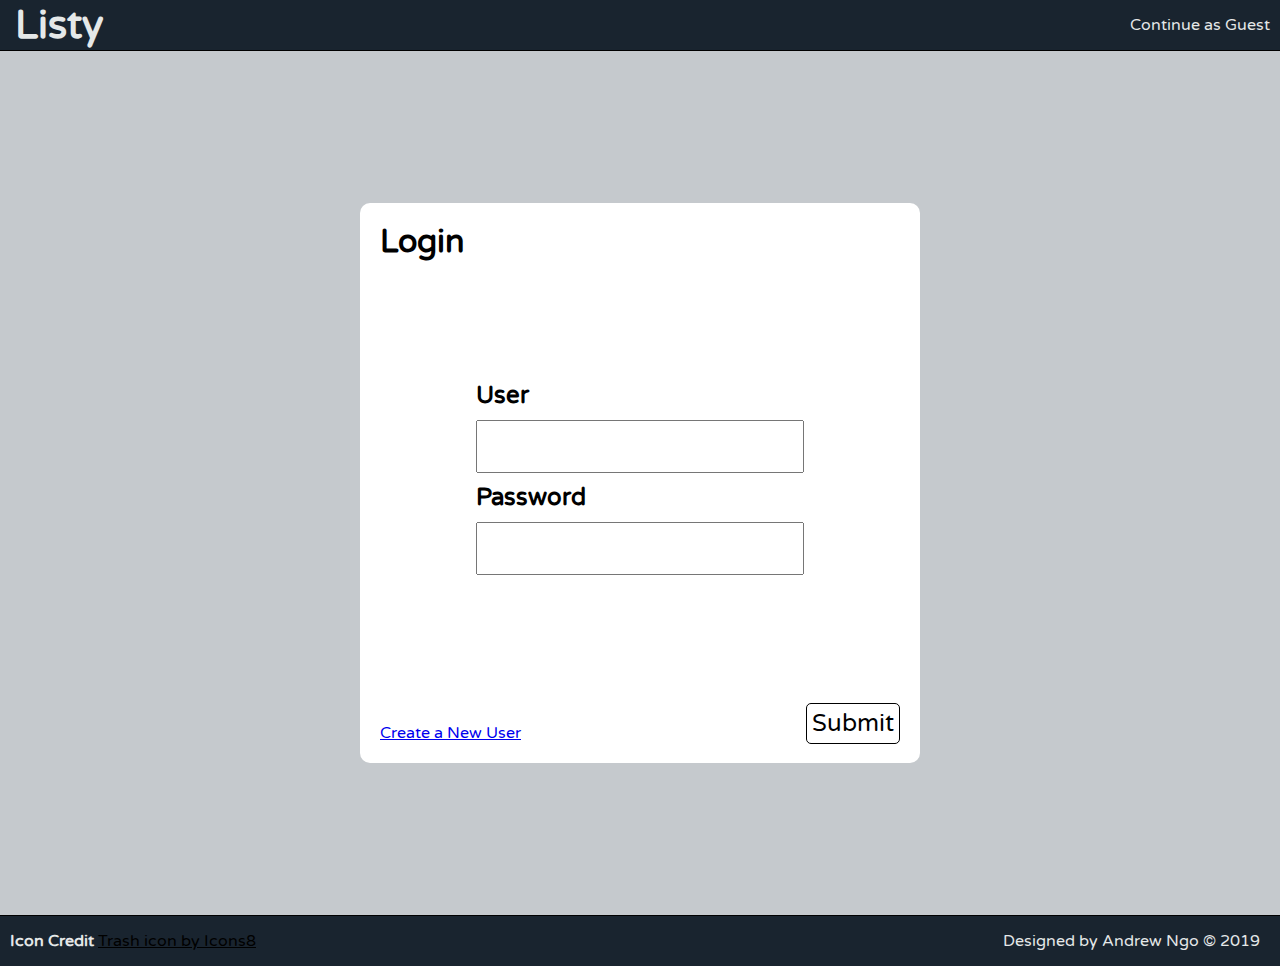
==== login.html @ 223b1b35 "Slight visual change" ====
<!DOCTYPE html>
<html lang="en">
<head>
    <meta charset="UTF-8">
    <meta name="viewport" content="width=device-width, initial-scale=1.0">
    <meta http-equiv="X-UA-Compatible" content="ie=edge">
    <title>Login - Listy</title>
    <link rel="stylesheet" href="style.css">
    <link href="https://fonts.googleapis.com/css?family=Varela+Round&display=swap" rel="stylesheet">
    <link href="https://fonts.googleapis.com/css?family=Montserrat&display=swap" rel="stylesheet">
</head>
<body>
    <div class="navbar">
        <div class="logo">
            <h1 id="titleLogo">Listy</h1>
        </div>
        <div class="sideButton">
            <div class="sideLink">
                <a href="index.html">Continue as Guest</a>
            </div>
        </div>
    </div>
    <div class="container">
        <div class="loginBox">
                <h2 id="loginHeading">Login</h2>
            <div class="loginContent">
                <h3>User</h3><input type="text">
                <h3>Password</h3><input type="text">
            </div>
            <div class="loginFooter">
                <a href="#">Create a New User</a>
                <input id="submitButton" type="submit">
            </div>
        </div>
    </div>
    <footer>
        <div class="coder">
            <p>Designed by Andrew Ngo &copy; 2019 &emsp;</p>
        </div>
        <div class="credit">
            <h4>Icon Credit</h4>
            <a href="https://icons8.com/icon/13086/trash">Trash icon by Icons8</a>
        </div>
    </footer>
    <script src="login.js"></script>
</body>
</html>
---- style.css ----
*{
    margin: 0;
    padding: 0;
    font-family: 'Varela Round', sans-serif;
}
/* Navigation Bar */
.navbar{
    margin: 0;
    height: 50px;
    border-bottom: 1px solid black;
    background-color: #19242F;
}
.navbar .logo{
    margin-left: 15px;
    height: 50px;
    float: left;
}
.navbar .logo h1{
    margin: 0;
    line-height: 50px;
    font-size: 40px;
    color: #E5E8E8;
    cursor: pointer;
}
.navbar .sideButton{
    margin-right: 5px;
    float: right;
}
.navbar .sideButton .sideLink{
    float: left;
    line-height: 50px;
    margin-right: 5px;
}
.navbar .sideButton .sideLink a{
    color: #E5E8E8;
    text-decoration: none;
}
.navbar .sideButton .sideLink a:hover{
    text-decoration: underline;
}
.navbar .sideButton .trash{
    float: right;
    box-sizing: border-box;
    height: 50px;
    width: 50px;
    margin-right: 5px;
}
.navbar .sideButton .trash button{
    height: 100%;
    width: 100%;
    background-image: url("https://img.icons8.com/color/48/000000/trash.png");
    background-size: 100% 100%;
    background-color: transparent;
    border: none;
    cursor: pointer;
}
.navbar .sideButton .trash button:hover{
    animation-name: shake;
    animation-duration: 0.5s;
    animation-iteration-count: infinite;
}
.navbar .sideButton .trash button:focus{
    outline: 0;
}
@keyframes shake{
    0% {transform: rotate(20deg);}
    50% {transform: rotate(-20deg);}
    100% {transform: rotate(20deg);}
}
/* End Navigation Bar */
/* Container */
.container{
    height: 54em;
    position: relative;
    background-color: #C5C9CD;
}
.container .listObject{
    border: 0.4px solid black;
    position: absolute;
    top: 25%;
    left: 50%;
    right: -50%;
    transform: translate(-50%, -25%);
    max-width: 750px;
    background-color: #E6ECF2;
    border-radius: 10px;
}
.container .listObject .listTitle{
    border-bottom: 0.95px solid black;
    border-left: 0.5px solid black;
    border-right: 0.3px solid black;
    border-top: 0.8px solid black;
    height: 75px;
    position: relative;
    background-color: #ABBCCF;
    border-radius: 10px 10px 0 0;
}
.container .listObject .listTitle .date{
    float: left;
    height: 35px;
    margin-left: 5px;
}
.container .listObject .listTitle .date h2{
    line-height: 75px;
    cursor: default;
    font-family: 'Montserrat', sans-serif;
}
.container .listObject .listTitle .listButton{
    position: absolute;
    float: right;
    height: 40px;
    width: 40px;
    top: 50%;
    right: 10px;
    transform: translateY(-50%);
}
.container .listObject .listTitle .listButton button{
    background: #F2F3F4;
    height: 100%;
    width: 100%;
    border-radius: 50%;
    border: 0.8px black solid;
    font-size: 32px;
    color: #82E0AA;
    cursor: pointer;
}
.container .listObject .listTitle .listButton button:focus{
    outline: 0;
}
.container .listObject .listContent{
    height: 600px;
    width: 100%;
    overflow-y: scroll;
    overflow-x: hidden;
    -ms-overflow-style: none;
    scrollbar-width: none;
}
.container .listObject .listContent::-webkit-scrollbar{
    display: none;
}
.container .listObject .listContent .listItem{
    border-bottom: 0.8px black solid;
    border-left: 0.8px black solid;
}
.container .listObject .listContent .listItemContent{
    margin: auto;
    height: 60px;
}
.container .listObject .listContent .listItemContent input{
    width: 92%;
    height: 100%;
    box-sizing: border-box;
    padding: 15px;
    font-size: 24px;
    border: none;
    float: left;
    box-sizing: border-box;
    font-family: 'Montserrat', sans-serif;
}
.container .listObject .listContent .listItemContent button{
    width: 5%;
    height: 100%;
    background-color: transparent;
    box-sizing: border-box;
}
.close {
    float: right;
    width: 8%;
    height: 100%;
    box-sizing: border-box;
    text-align: center;
    line-height: 60px;
    background-color: #fff;
    cursor: pointer;
  }
  .close:hover {
    background-color: #f44336;
    color: white;
  }
  @keyframes slide{
      10% {transform: translateX(10%);}
      20% {transform: translateX(20%);}
      30% {transform: translateX(30%);}
      40% {transform: translateX(40%);}
      50% {transform: translateX(50%);}
      60% {transform: translateX(60%);}
      70% {transform: translateX(70%);}
      80% {transform: translateX(80%);}
      90% {transform: translateX(90%);}
      100% {transform: translateX(100%);}
  }
/* End Container */
/* Footer */
footer{
    min-height: 50px;
    border-top: 1px solid black;
    color: #E5E8E8;
    background-color: #19242F;
}
footer .coder{
    float: right;
    height: 100%;
    line-height: 50px;
    cursor: default;
}
footer .credit{
    float: left;
    max-width: 250px;
    height: 100%;
    line-height: 50px;
    text-align: center;
    margin-left: 10px;
}
footer .credit h4{
    display: inline;
    cursor: default;
}
footer .credit a{
    color: black;
    word-break: break-all;
}

/* End Footer */
/*Login Box*/
.loginBox{
    position: absolute;
    height: 35em;
    width: 35em;
    background-color: white;
    border-radius: 10px;
    top: 50%;
    left: 50%;
    transform: translate(-50%, -50%);
}
.loginContent{
    position: absolute;
    top: 50%;
    left: 50%;
    transform: translate(-50%, -50%);
}
.loginContent h3{
    margin-bottom: 5px;
    font-size: 24px;
}
.loginContent input{
    font-size: 24px;
    padding: 10px;
    margin-top: 5px;
    margin-bottom: 10px;
}
#loginHeading{
    margin: 20px;
    font-size: 32px;
}
.loginFooter{
    position: absolute;
    bottom: 0;
    width: 100%;
    margin: 20px;
}
#submitButton{
    position: absolute;
    right: 0;
    transform: translate(-40px, -20px);
    font-size: 24px;
    padding: 5px;
    border-radius: 5px;
    border: .5px solid black;
    background-color: transparent;
}
#submitButton:hover{
    background-color: #333;
    color: white;
}
/*End Login Box*/
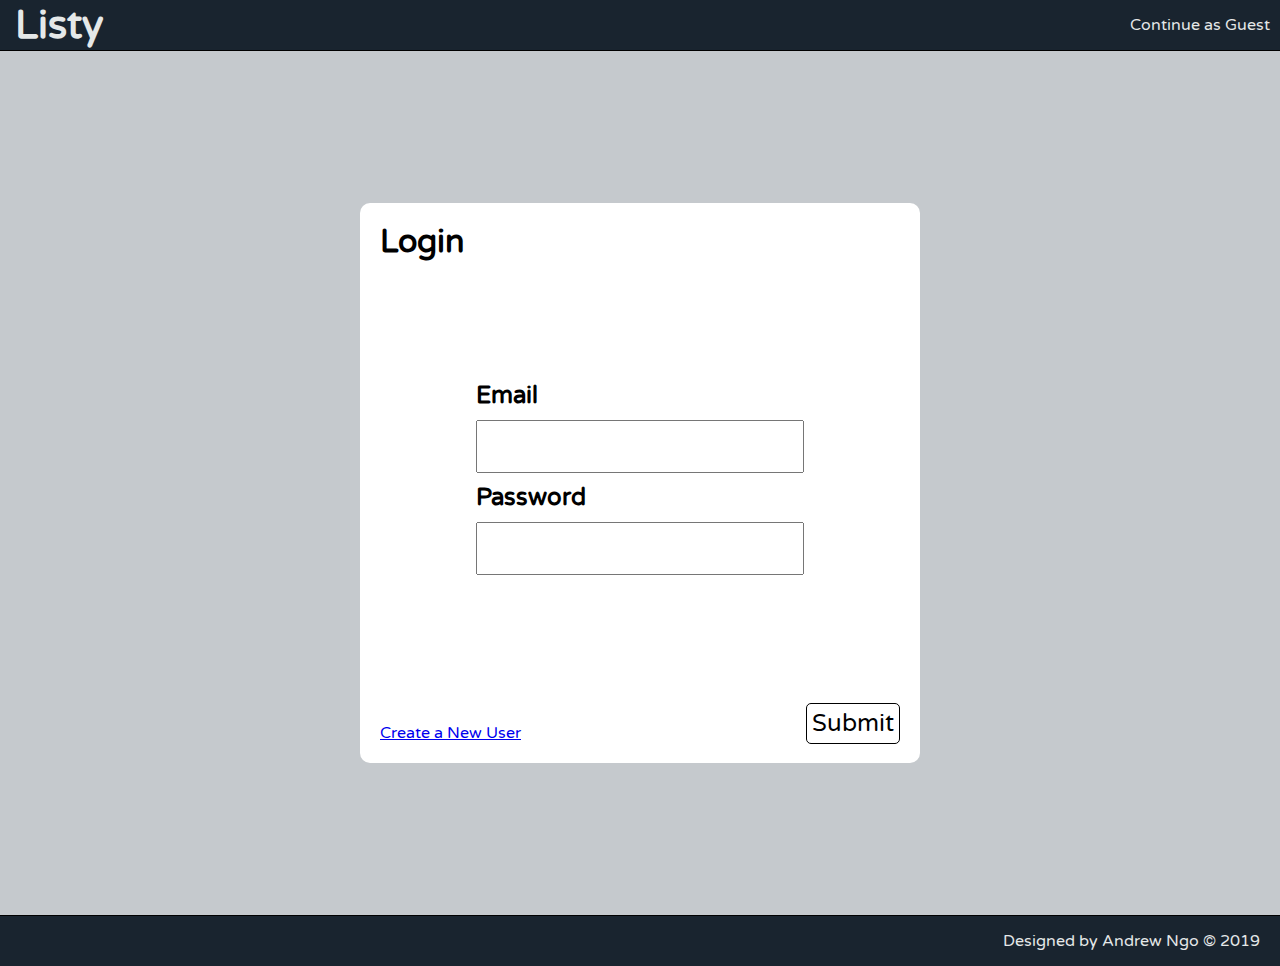
==== commit e4ed087d: "Setting up local git folder" ====
--- a/login.html
+++ b/login.html
@@ -1,47 +1,43 @@
-<!DOCTYPE html>
-<html lang="en">
-<head>
-    <meta charset="UTF-8">
-    <meta name="viewport" content="width=device-width, initial-scale=1.0">
-    <meta http-equiv="X-UA-Compatible" content="ie=edge">
-    <title>Login - Listy</title>
-    <link rel="stylesheet" href="style.css">
-    <link href="https://fonts.googleapis.com/css?family=Varela+Round&display=swap" rel="stylesheet">
-    <link href="https://fonts.googleapis.com/css?family=Montserrat&display=swap" rel="stylesheet">
-</head>
-<body>
-    <div class="navbar">
-        <div class="logo">
-            <h1 id="titleLogo">Listy</h1>
-        </div>
-        <div class="sideButton">
-            <div class="sideLink">
-                <a href="index.html">Continue as Guest</a>
-            </div>
-        </div>
-    </div>
-    <div class="container">
-        <div class="loginBox">
-                <h2 id="loginHeading">Login</h2>
-            <div class="loginContent">
-                <h3>User</h3><input type="text">
-                <h3>Password</h3><input type="text">
-            </div>
-            <div class="loginFooter">
-                <a href="#">Create a New User</a>
-                <input id="submitButton" type="submit">
-            </div>
-        </div>
-    </div>
-    <footer>
-        <div class="coder">
-            <p>Designed by Andrew Ngo &copy; 2019 &emsp;</p>
-        </div>
-        <div class="credit">
-            <h4>Icon Credit</h4>
-            <a href="https://icons8.com/icon/13086/trash">Trash icon by Icons8</a>
-        </div>
-    </footer>
-    <script src="login.js"></script>
-</body>
+<!DOCTYPE html>
+<html lang="en">
+<head>
+    <meta charset="UTF-8">
+    <meta name="viewport" content="width=device-width, initial-scale=1.0">
+    <meta http-equiv="X-UA-Compatible" content="ie=edge">
+    <title>Login - Listy</title>
+    <link rel="stylesheet" href="style.css">
+    <link href="https://fonts.googleapis.com/css?family=Varela+Round&display=swap" rel="stylesheet">
+    <link href="https://fonts.googleapis.com/css?family=Montserrat&display=swap" rel="stylesheet">
+</head>
+<body>
+    <div class="navbar">
+        <div class="logo">
+            <h1 id="titleLogo">Listy</h1>
+        </div>
+        <div class="sideButton">
+            <div class="sideLink">
+                <a href="index.html">Continue as Guest</a>
+            </div>
+        </div>
+    </div>
+    <div class="container">
+        <div class="loginBox">
+                <h2 id="loginHeading">Login</h2>
+            <div class="loginContent">
+                <h3 id="emailHeading">Email</h3><input id="emailInput" type="text">
+                <h3 id="passwordHeading">Password</h3><input id="passwordInput" type="text">
+            </div>
+            <div class="loginFooter">
+                <a href="register.html">Create a New User</a>
+                <input id="submitButton" type="submit">
+            </div>
+        </div>
+    </div>
+    <footer>
+        <div class="coder">
+            <p>Designed by Andrew Ngo &copy; 2019 &emsp;</p>
+        </div>
+    </footer>
+    <script src="login.js"></script>
+</body>
 </html>--- a/style.css
+++ b/style.css
@@ -1,275 +1,323 @@
-*{
-    margin: 0;
-    padding: 0;
-    font-family: 'Varela Round', sans-serif;
-}
-/* Navigation Bar */
-.navbar{
-    margin: 0;
-    height: 50px;
-    border-bottom: 1px solid black;
-    background-color: #19242F;
-}
-.navbar .logo{
-    margin-left: 15px;
-    height: 50px;
-    float: left;
-}
-.navbar .logo h1{
-    margin: 0;
-    line-height: 50px;
-    font-size: 40px;
-    color: #E5E8E8;
-    cursor: pointer;
-}
-.navbar .sideButton{
-    margin-right: 5px;
-    float: right;
-}
-.navbar .sideButton .sideLink{
-    float: left;
-    line-height: 50px;
-    margin-right: 5px;
-}
-.navbar .sideButton .sideLink a{
-    color: #E5E8E8;
-    text-decoration: none;
-}
-.navbar .sideButton .sideLink a:hover{
-    text-decoration: underline;
-}
-.navbar .sideButton .trash{
-    float: right;
-    box-sizing: border-box;
-    height: 50px;
-    width: 50px;
-    margin-right: 5px;
-}
-.navbar .sideButton .trash button{
-    height: 100%;
-    width: 100%;
-    background-image: url("https://img.icons8.com/color/48/000000/trash.png");
-    background-size: 100% 100%;
-    background-color: transparent;
-    border: none;
-    cursor: pointer;
-}
-.navbar .sideButton .trash button:hover{
-    animation-name: shake;
-    animation-duration: 0.5s;
-    animation-iteration-count: infinite;
-}
-.navbar .sideButton .trash button:focus{
-    outline: 0;
-}
-@keyframes shake{
-    0% {transform: rotate(20deg);}
-    50% {transform: rotate(-20deg);}
-    100% {transform: rotate(20deg);}
-}
-/* End Navigation Bar */
-/* Container */
-.container{
-    height: 54em;
-    position: relative;
-    background-color: #C5C9CD;
-}
-.container .listObject{
-    border: 0.4px solid black;
-    position: absolute;
-    top: 25%;
-    left: 50%;
-    right: -50%;
-    transform: translate(-50%, -25%);
-    max-width: 750px;
-    background-color: #E6ECF2;
-    border-radius: 10px;
-}
-.container .listObject .listTitle{
-    border-bottom: 0.95px solid black;
-    border-left: 0.5px solid black;
-    border-right: 0.3px solid black;
-    border-top: 0.8px solid black;
-    height: 75px;
-    position: relative;
-    background-color: #ABBCCF;
-    border-radius: 10px 10px 0 0;
-}
-.container .listObject .listTitle .date{
-    float: left;
-    height: 35px;
-    margin-left: 5px;
-}
-.container .listObject .listTitle .date h2{
-    line-height: 75px;
-    cursor: default;
-    font-family: 'Montserrat', sans-serif;
-}
-.container .listObject .listTitle .listButton{
-    position: absolute;
-    float: right;
-    height: 40px;
-    width: 40px;
-    top: 50%;
-    right: 10px;
-    transform: translateY(-50%);
-}
-.container .listObject .listTitle .listButton button{
-    background: #F2F3F4;
-    height: 100%;
-    width: 100%;
-    border-radius: 50%;
-    border: 0.8px black solid;
-    font-size: 32px;
-    color: #82E0AA;
-    cursor: pointer;
-}
-.container .listObject .listTitle .listButton button:focus{
-    outline: 0;
-}
-.container .listObject .listContent{
-    height: 600px;
-    width: 100%;
-    overflow-y: scroll;
-    overflow-x: hidden;
-    -ms-overflow-style: none;
-    scrollbar-width: none;
-}
-.container .listObject .listContent::-webkit-scrollbar{
-    display: none;
-}
-.container .listObject .listContent .listItem{
-    border-bottom: 0.8px black solid;
-    border-left: 0.8px black solid;
-}
-.container .listObject .listContent .listItemContent{
-    margin: auto;
-    height: 60px;
-}
-.container .listObject .listContent .listItemContent input{
-    width: 92%;
-    height: 100%;
-    box-sizing: border-box;
-    padding: 15px;
-    font-size: 24px;
-    border: none;
-    float: left;
-    box-sizing: border-box;
-    font-family: 'Montserrat', sans-serif;
-}
-.container .listObject .listContent .listItemContent button{
-    width: 5%;
-    height: 100%;
-    background-color: transparent;
-    box-sizing: border-box;
-}
-.close {
-    float: right;
-    width: 8%;
-    height: 100%;
-    box-sizing: border-box;
-    text-align: center;
-    line-height: 60px;
-    background-color: #fff;
-    cursor: pointer;
-  }
-  .close:hover {
-    background-color: #f44336;
-    color: white;
-  }
-  @keyframes slide{
-      10% {transform: translateX(10%);}
-      20% {transform: translateX(20%);}
-      30% {transform: translateX(30%);}
-      40% {transform: translateX(40%);}
-      50% {transform: translateX(50%);}
-      60% {transform: translateX(60%);}
-      70% {transform: translateX(70%);}
-      80% {transform: translateX(80%);}
-      90% {transform: translateX(90%);}
-      100% {transform: translateX(100%);}
-  }
-/* End Container */
-/* Footer */
-footer{
-    min-height: 50px;
-    border-top: 1px solid black;
-    color: #E5E8E8;
-    background-color: #19242F;
-}
-footer .coder{
-    float: right;
-    height: 100%;
-    line-height: 50px;
-    cursor: default;
-}
-footer .credit{
-    float: left;
-    max-width: 250px;
-    height: 100%;
-    line-height: 50px;
-    text-align: center;
-    margin-left: 10px;
-}
-footer .credit h4{
-    display: inline;
-    cursor: default;
-}
-footer .credit a{
-    color: black;
-    word-break: break-all;
-}
-
-/* End Footer */
-/*Login Box*/
-.loginBox{
-    position: absolute;
-    height: 35em;
-    width: 35em;
-    background-color: white;
-    border-radius: 10px;
-    top: 50%;
-    left: 50%;
-    transform: translate(-50%, -50%);
-}
-.loginContent{
-    position: absolute;
-    top: 50%;
-    left: 50%;
-    transform: translate(-50%, -50%);
-}
-.loginContent h3{
-    margin-bottom: 5px;
-    font-size: 24px;
-}
-.loginContent input{
-    font-size: 24px;
-    padding: 10px;
-    margin-top: 5px;
-    margin-bottom: 10px;
-}
-#loginHeading{
-    margin: 20px;
-    font-size: 32px;
-}
-.loginFooter{
-    position: absolute;
-    bottom: 0;
-    width: 100%;
-    margin: 20px;
-}
-#submitButton{
-    position: absolute;
-    right: 0;
-    transform: translate(-40px, -20px);
-    font-size: 24px;
-    padding: 5px;
-    border-radius: 5px;
-    border: .5px solid black;
-    background-color: transparent;
-}
-#submitButton:hover{
-    background-color: #333;
-    color: white;
-}
-/*End Login Box*/
+*{
+    margin: 0;
+    padding: 0;
+    font-family: 'Varela Round', sans-serif;
+}
+/* Navigation Bar */
+.navbar{
+    margin: 0;
+    height: 50px;
+    border-bottom: 1px solid black;
+    background-color: #19242F;
+}
+.navbar .logo{
+    margin-left: 15px;
+    height: 50px;
+    float: left;
+}
+.navbar .logo h1{
+    margin: 0;
+    line-height: 50px;
+    font-size: 40px;
+    color: #E5E8E8;
+    cursor: pointer;
+}
+.navbar .sideButton{
+    margin-right: 5px;
+    float: right;
+}
+.navbar .sideButton .sideLink{
+    float: left;
+    line-height: 50px;
+    margin-right: 5px;
+}
+.navbar .sideButton .sideLink a{
+    color: #E5E8E8;
+    text-decoration: none;
+    cursor: pointer;
+}
+.navbar .sideButton .sideLink a:hover{
+    text-decoration: underline;
+    font-weight: bold;
+}
+#separator{
+    color: #E5E8E8;
+    text-decoration: none;
+    cursor: default;
+    display: inline;
+}
+#separator a:hover{
+    text-decoration: none;
+    cursor: default;
+}
+.navbar .sideButton .trash{
+    float: right;
+    box-sizing: border-box;
+    height: 50px;
+    width: 50px;
+    margin-right: 5px;
+}
+.navbar .sideButton .trash button{
+    height: 100%;
+    width: 100%;
+    background-image: url("https://img.icons8.com/color/48/000000/trash.png");
+    background-size: 100% 100%;
+    background-color: transparent;
+    border: none;
+    cursor: pointer;
+}
+.navbar .sideButton .trash button:hover{
+    animation-name: shake;
+    animation-duration: 0.5s;
+    animation-iteration-count: infinite;
+}
+.navbar .sideButton .trash button:focus{
+    outline: 0;
+}
+@keyframes shake{
+    0% {transform: rotate(20deg);}
+    50% {transform: rotate(-20deg);}
+    100% {transform: rotate(20deg);}
+}
+.navbar .sideButton span{
+    color: white;
+    cursor: default;
+}
+/* End Navigation Bar */
+/* Container */
+.container{
+    height: 54em;
+    position: relative;
+    background-color: #C5C9CD;
+}
+.container .listObject{
+    border: 0.4px solid black;
+    position: absolute;
+    top: 25%;
+    left: 50%;
+    right: -50%;
+    transform: translate(-50%, -25%);
+    max-width: 750px;
+    background-color: #E6ECF2;
+    border-radius: 10px;
+}
+.container .listObject .listTitle{
+    border-bottom: 0.95px solid black;
+    border-left: 0.5px solid black;
+    border-right: 0.3px solid black;
+    border-top: 0.8px solid black;
+    height: 75px;
+    position: relative;
+    background-color: #ABBCCF;
+    border-radius: 10px 10px 0 0;
+}
+.container .listObject .listTitle .date{
+    float: left;
+    height: 35px;
+    margin-left: 5px;
+}
+.container .listObject .listTitle .date h2{
+    line-height: 75px;
+    cursor: default;
+    font-family: 'Montserrat', sans-serif;
+}
+.container .listObject .listTitle .listButton{
+    position: absolute;
+    float: right;
+    top: 50%;
+    right: 10px;
+    transform: translateY(-50%);
+}
+.container .listObject .listTitle .listButton button{
+    background: #F2F3F4;
+    height: 40px;
+    width: 40px;
+    border-radius: 50%;
+    border: 0.8px black solid;
+    font-size: 32px;
+    color: #82E0AA;
+    cursor: pointer;
+}
+.container .listObject .listTitle .listButton button:focus{
+    outline: 0;
+}
+.container .listObject .listContent{
+    height: 600px;
+    width: 100%;
+    overflow-y: scroll;
+    overflow-x: hidden;
+    -ms-overflow-style: none;
+    scrollbar-width: none;
+}
+.container .listObject .listContent::-webkit-scrollbar{
+    display: none;
+}
+.container .listObject .listContent .listItem{
+    border-bottom: 0.8px black solid;
+    border-left: 0.8px black solid;
+}
+.container .listObject .listContent .listItemContent{
+    margin: auto;
+    height: 60px;
+}
+.container .listObject .listContent .listItemContent input{
+    width: 84%;
+    height: 100%;
+    box-sizing: border-box;
+    padding: 15px;
+    font-size: 24px;
+    border: none;
+    float: left;
+    box-sizing: border-box;
+    font-family: 'Montserrat', sans-serif;
+}
+.container .listObject .listContent .listItemContent button{
+    width: 5%;
+    height: 100%;
+    background-color: transparent;
+    box-sizing: border-box;
+}
+.close {
+    float: right;
+    width: 8%;
+    height: 100%;
+    box-sizing: border-box;
+    text-align: center;
+    line-height: 60px;
+    background-color: #fff;
+    cursor: pointer;
+  }
+  .close:hover {
+    background-color: #f44336;
+    color: white;
+  }
+  .complete {
+      float: right;
+      height: 100%;
+      width: 8%;
+      box-sizing: border-box;
+      text-align: center;
+      line-height: 60px;
+      background-color: #fff;
+      cursor: pointer;
+  }
+  .complete:hover {
+    background-color: #87FD64;
+    color: white;
+  }
+  @keyframes slide{
+      10% {transform: translateX(10%);}
+      20% {transform: translateX(20%);}
+      30% {transform: translateX(30%);}
+      40% {transform: translateX(40%);}
+      50% {transform: translateX(50%);}
+      60% {transform: translateX(60%);}
+      70% {transform: translateX(70%);}
+      80% {transform: translateX(80%);}
+      90% {transform: translateX(90%);}
+      100% {transform: translateX(100%);}
+  }
+/* End Container */
+/* Footer */
+footer{
+    min-height: 50px;
+    border-top: 1px solid black;
+    color: #E5E8E8;
+    background-color: #19242F;
+}
+footer .coder{
+    float: right;
+    height: 100%;
+    line-height: 50px;
+    cursor: default;
+}
+footer .credit{
+    float: left;
+    max-width: 250px;
+    height: 100%;
+    line-height: 50px;
+    text-align: center;
+    margin-left: 10px;
+}
+footer .credit h4{
+    display: inline;
+    cursor: default;
+}
+footer .credit a{
+    color: black;
+    word-break: break-all;
+}
+
+/* End Footer */
+/*Login Box*/
+.loginBox{
+    position: absolute;
+    height: 35em;
+    width: 35em;
+    background-color: white;
+    border-radius: 10px;
+    top: 50%;
+    left: 50%;
+    transform: translate(-50%, -50%);
+}
+.loginContent{
+    position: absolute;
+    top: 50%;
+    left: 50%;
+    transform: translate(-50%, -50%);
+}
+.loginContent h3{
+    margin-bottom: 5px;
+    font-size: 24px;
+}
+.loginContent input{
+    font-size: 24px;
+    padding: 10px;
+    margin-top: 5px;
+    margin-bottom: 10px;
+}
+#loginHeading{
+    margin: 20px;
+    font-size: 32px;
+}
+.loginFooter{
+    position: absolute;
+    bottom: 0;
+    width: 100%;
+    margin: 20px;
+}
+#submitButton{
+    position: absolute;
+    right: 0;
+    transform: translate(-40px, -20px);
+    font-size: 24px;
+    padding: 5px;
+    border-radius: 5px;
+    border: .5px solid black;
+    background-color: transparent;
+}
+#submitButton:hover{
+    background-color: #333;
+    color: white;
+}
+.errorMsg{
+    color: #f44336;
+    font-size: 14px;
+}
+/*End Login Box*/
+/*Register Box*/
+#registerSubmitButton{
+    position: absolute;
+    right: 0;
+    transform: translate(-40px, -40px);
+    font-size: 24px;
+    padding: 5px;
+    border-radius: 5px;
+    border: .5px solid black;
+    background-color: transparent;
+}
+#registerSubmitButton:hover{
+    background-color: #333;
+    color: white;
+}
+/*End Register Box*/
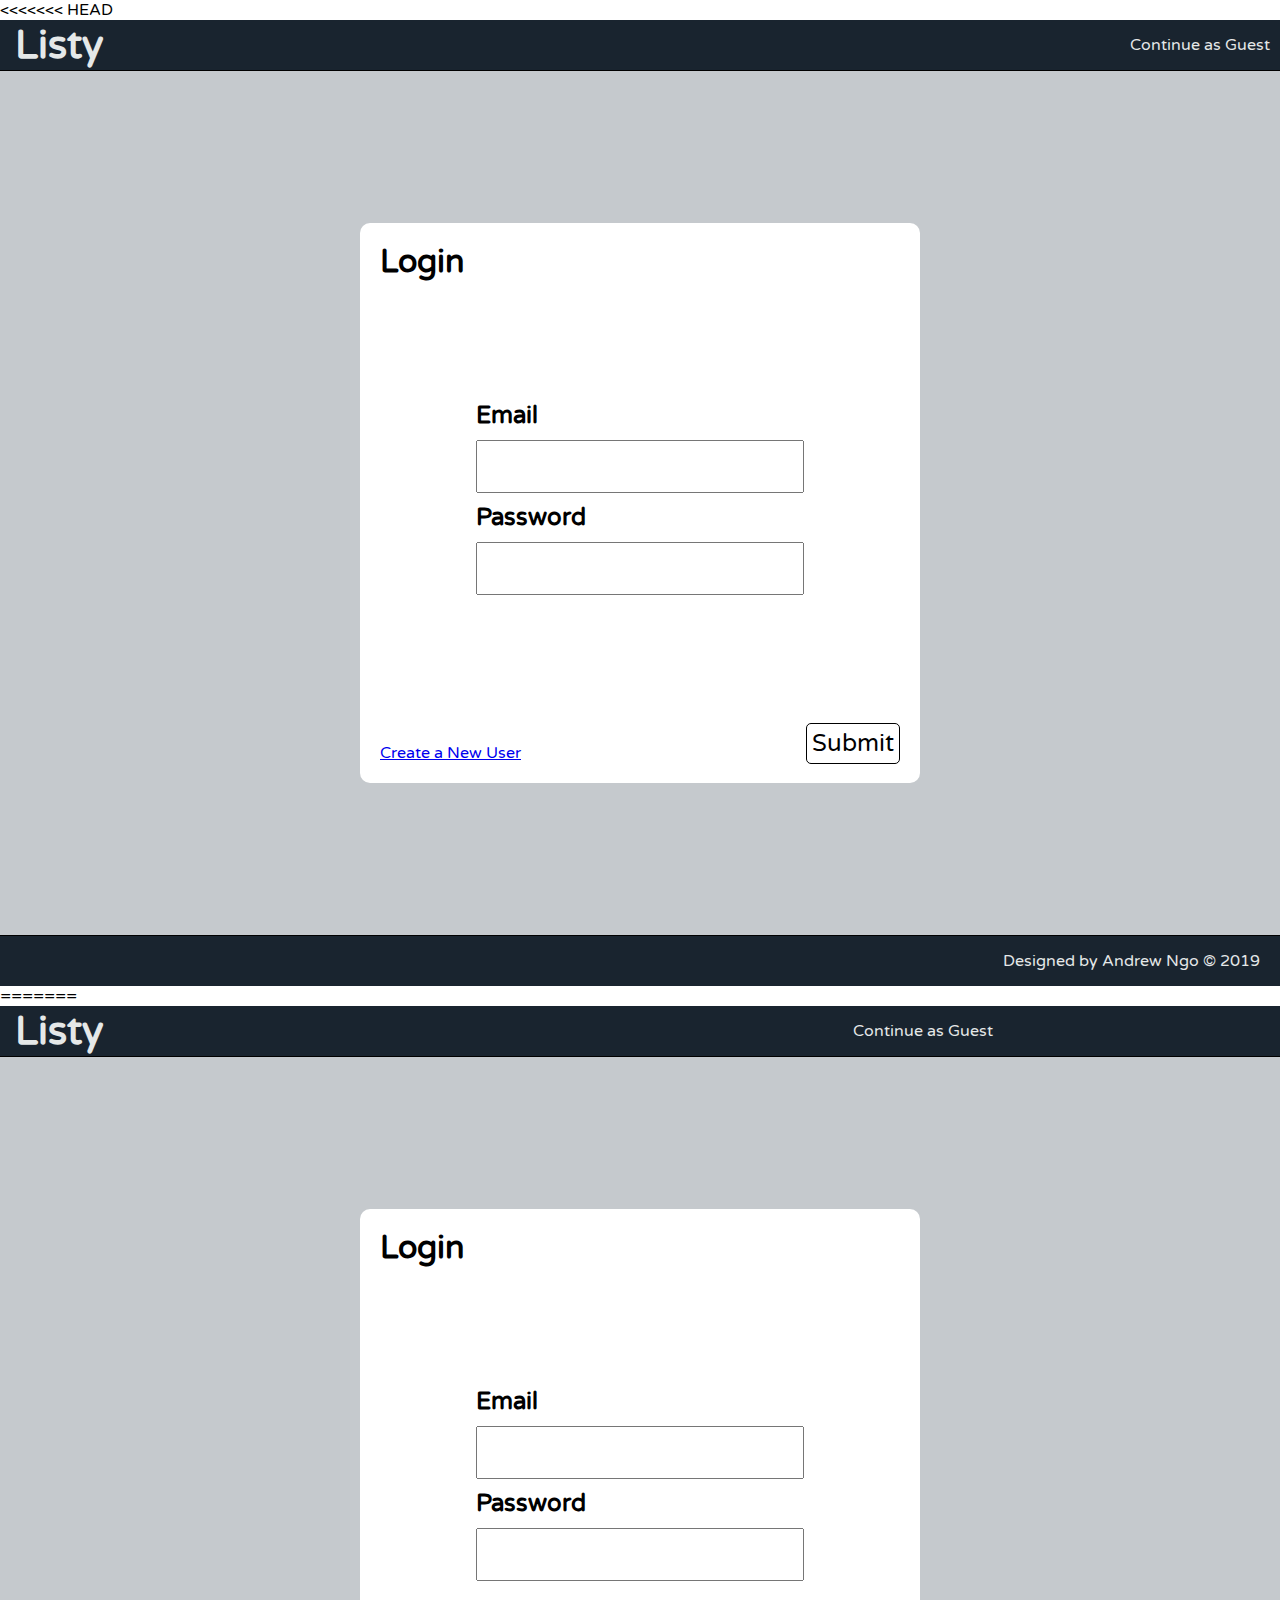
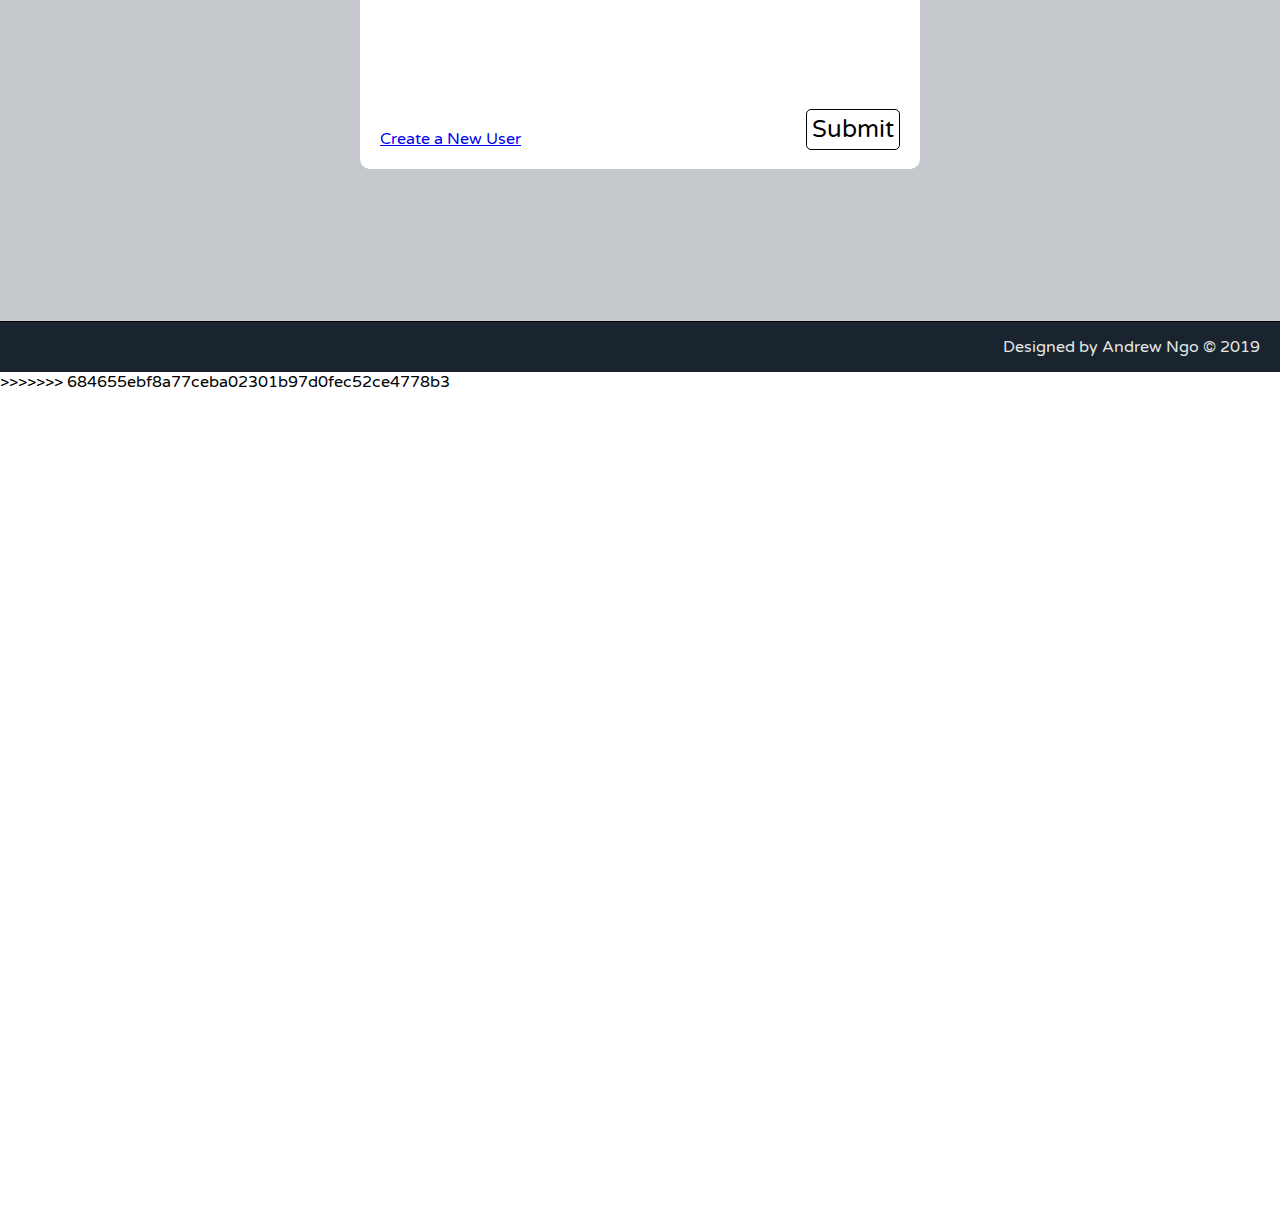
==== commit 358b5cf1: "merge branch" ====
--- a/login.html
+++ b/login.html
@@ -1,3 +1,4 @@
+<<<<<<< HEAD
 <!DOCTYPE html>
 <html lang="en">
 <head>
@@ -40,4 +41,48 @@
     </footer>
     <script src="login.js"></script>
 </body>
+=======
+<!DOCTYPE html>
+<html lang="en">
+<head>
+    <meta charset="UTF-8">
+    <meta name="viewport" content="width=device-width, initial-scale=1.0">
+    <meta http-equiv="X-UA-Compatible" content="ie=edge">
+    <title>Login - Listy</title>
+    <link rel="stylesheet" href="style.css">
+    <link href="https://fonts.googleapis.com/css?family=Varela+Round&display=swap" rel="stylesheet">
+    <link href="https://fonts.googleapis.com/css?family=Montserrat&display=swap" rel="stylesheet">
+</head>
+<body>
+    <div class="navbar">
+        <div class="logo">
+            <h1 id="titleLogo">Listy</h1>
+        </div>
+        <div class="sideButton">
+            <div class="sideLink">
+                <a href="index.html">Continue as Guest</a>
+            </div>
+        </div>
+    </div>
+    <div class="container">
+        <div class="loginBox">
+                <h2 id="loginHeading">Login</h2>
+            <div class="loginContent">
+                <h3 id="emailHeading">Email</h3><input id="emailInput" type="text">
+                <h3 id="passwordHeading">Password</h3><input id="passwordInput" type="text">
+            </div>
+            <div class="loginFooter">
+                <a href="register.html">Create a New User</a>
+                <input id="submitButton" type="submit">
+            </div>
+        </div>
+    </div>
+    <footer>
+        <div class="coder">
+            <p>Designed by Andrew Ngo &copy; 2019 &emsp;</p>
+        </div>
+    </footer>
+    <script src="login.js"></script>
+</body>
+>>>>>>> 684655ebf8a77ceba02301b97d0fec52ce4778b3
 </html>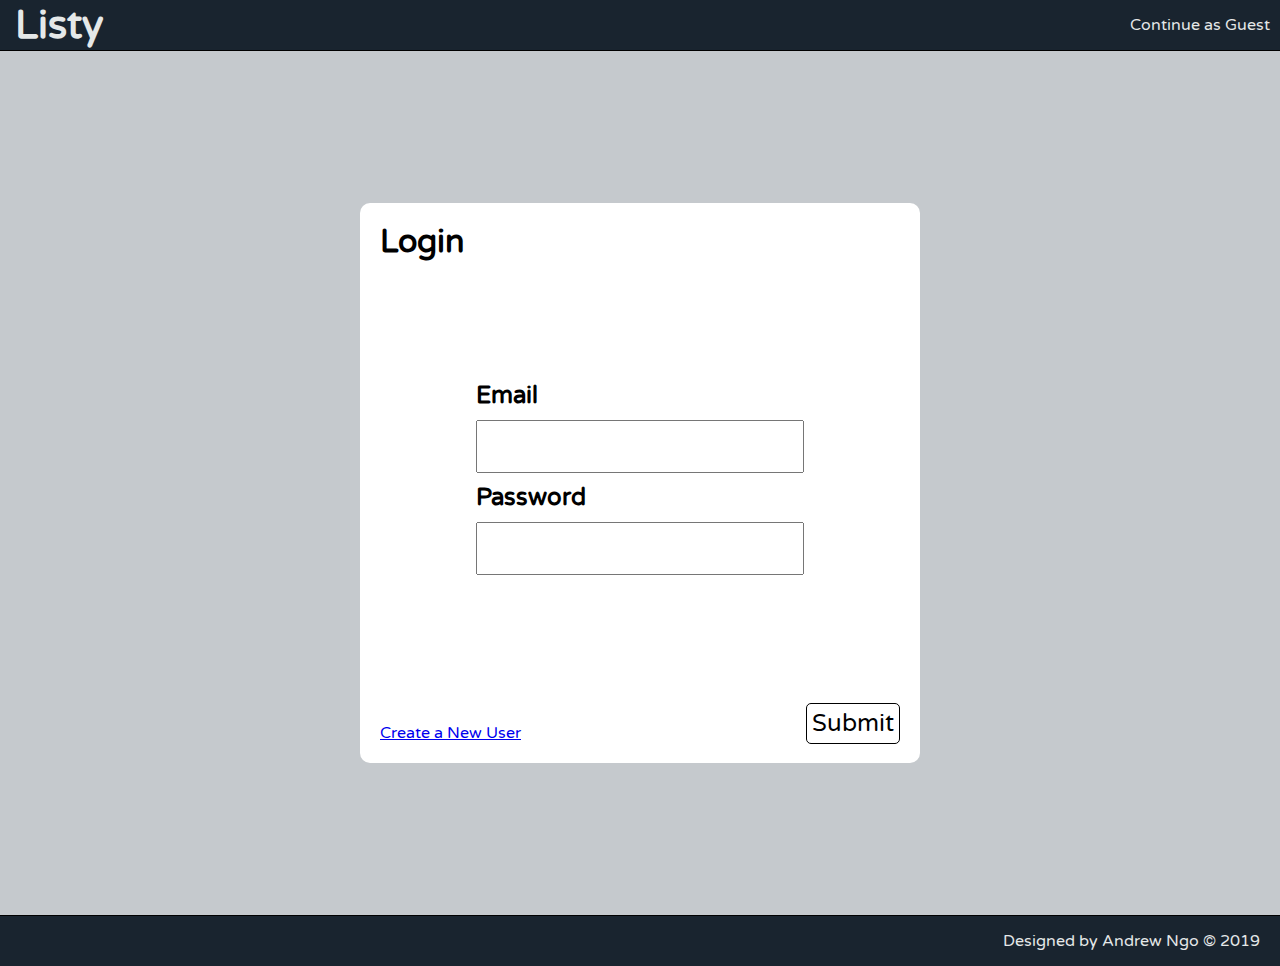
==== commit 8924fc6d: "merge branch" ====
--- a/login.html
+++ b/login.html
@@ -1,4 +1,3 @@
-<<<<<<< HEAD
 <!DOCTYPE html>
 <html lang="en">
 <head>
@@ -41,48 +40,4 @@
     </footer>
     <script src="login.js"></script>
 </body>
-=======
-<!DOCTYPE html>
-<html lang="en">
-<head>
-    <meta charset="UTF-8">
-    <meta name="viewport" content="width=device-width, initial-scale=1.0">
-    <meta http-equiv="X-UA-Compatible" content="ie=edge">
-    <title>Login - Listy</title>
-    <link rel="stylesheet" href="style.css">
-    <link href="https://fonts.googleapis.com/css?family=Varela+Round&display=swap" rel="stylesheet">
-    <link href="https://fonts.googleapis.com/css?family=Montserrat&display=swap" rel="stylesheet">
-</head>
-<body>
-    <div class="navbar">
-        <div class="logo">
-            <h1 id="titleLogo">Listy</h1>
-        </div>
-        <div class="sideButton">
-            <div class="sideLink">
-                <a href="index.html">Continue as Guest</a>
-            </div>
-        </div>
-    </div>
-    <div class="container">
-        <div class="loginBox">
-                <h2 id="loginHeading">Login</h2>
-            <div class="loginContent">
-                <h3 id="emailHeading">Email</h3><input id="emailInput" type="text">
-                <h3 id="passwordHeading">Password</h3><input id="passwordInput" type="text">
-            </div>
-            <div class="loginFooter">
-                <a href="register.html">Create a New User</a>
-                <input id="submitButton" type="submit">
-            </div>
-        </div>
-    </div>
-    <footer>
-        <div class="coder">
-            <p>Designed by Andrew Ngo &copy; 2019 &emsp;</p>
-        </div>
-    </footer>
-    <script src="login.js"></script>
-</body>
->>>>>>> 684655ebf8a77ceba02301b97d0fec52ce4778b3
 </html>